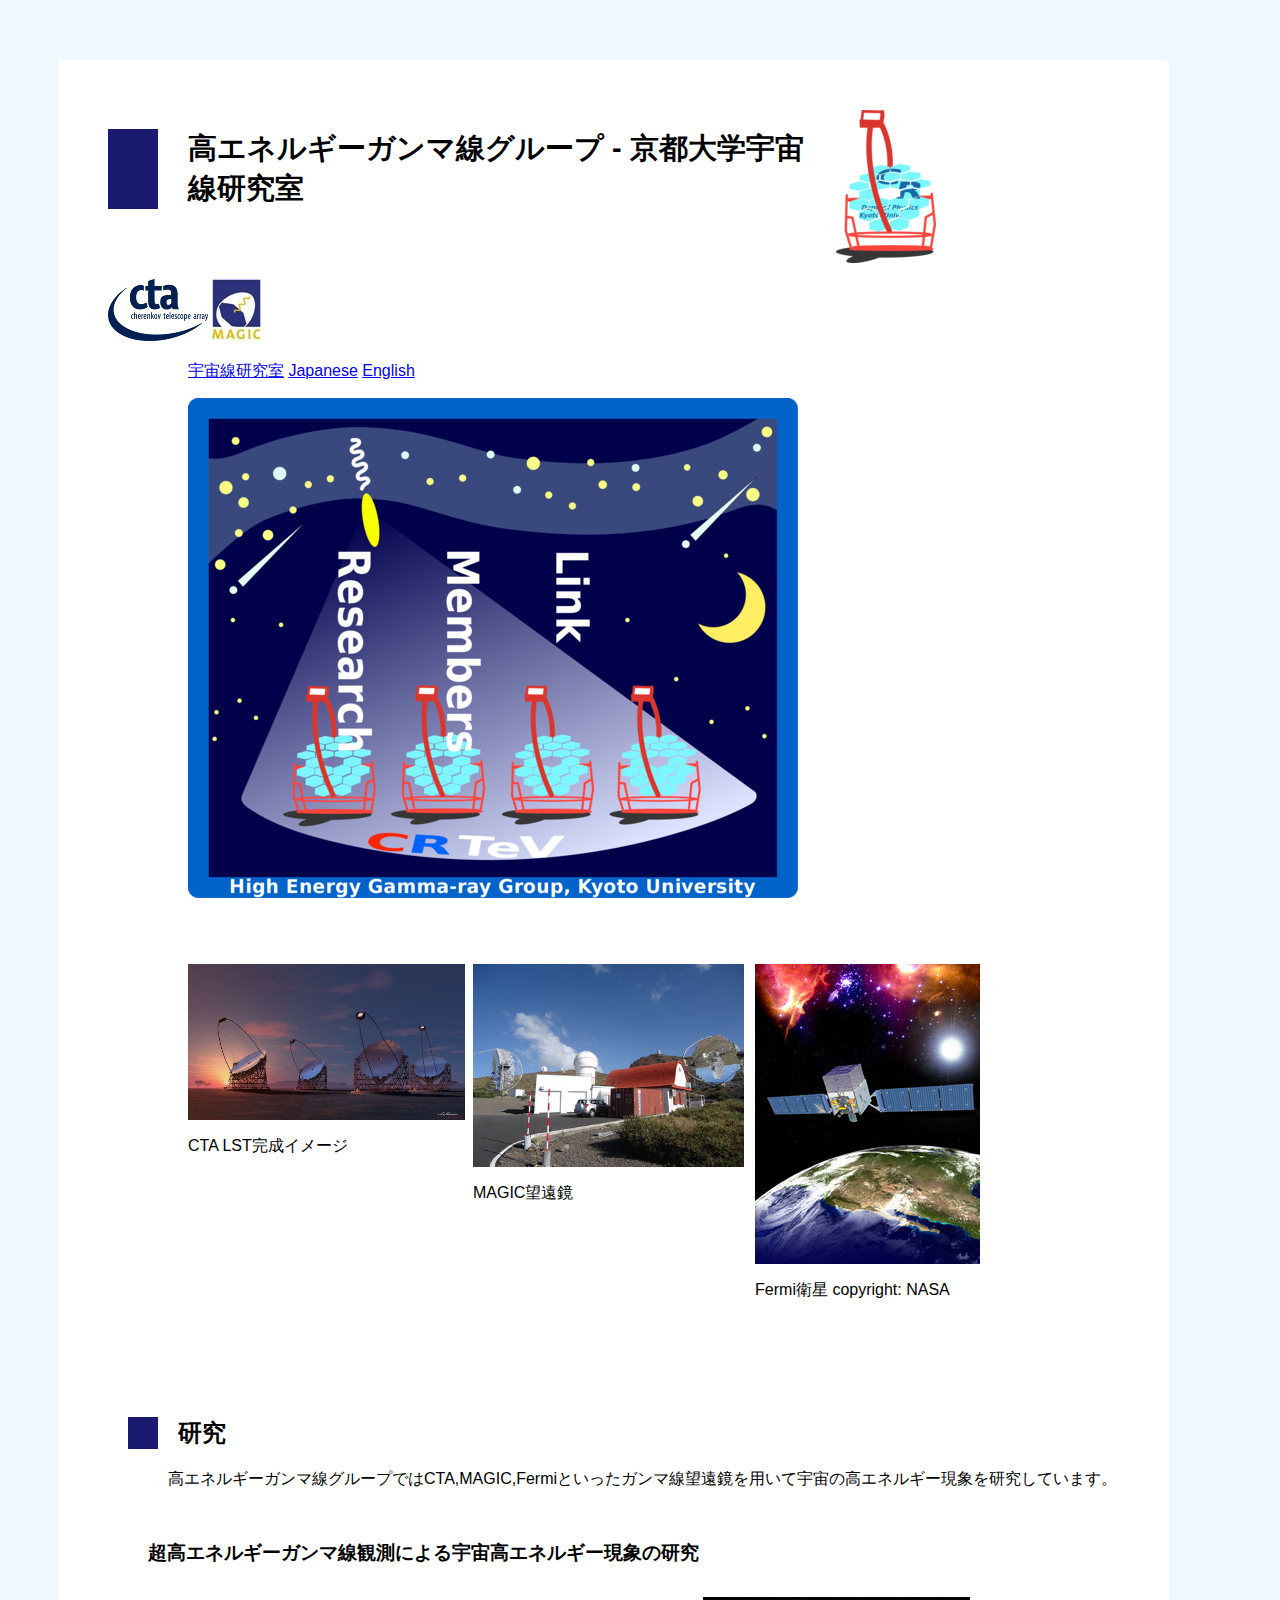
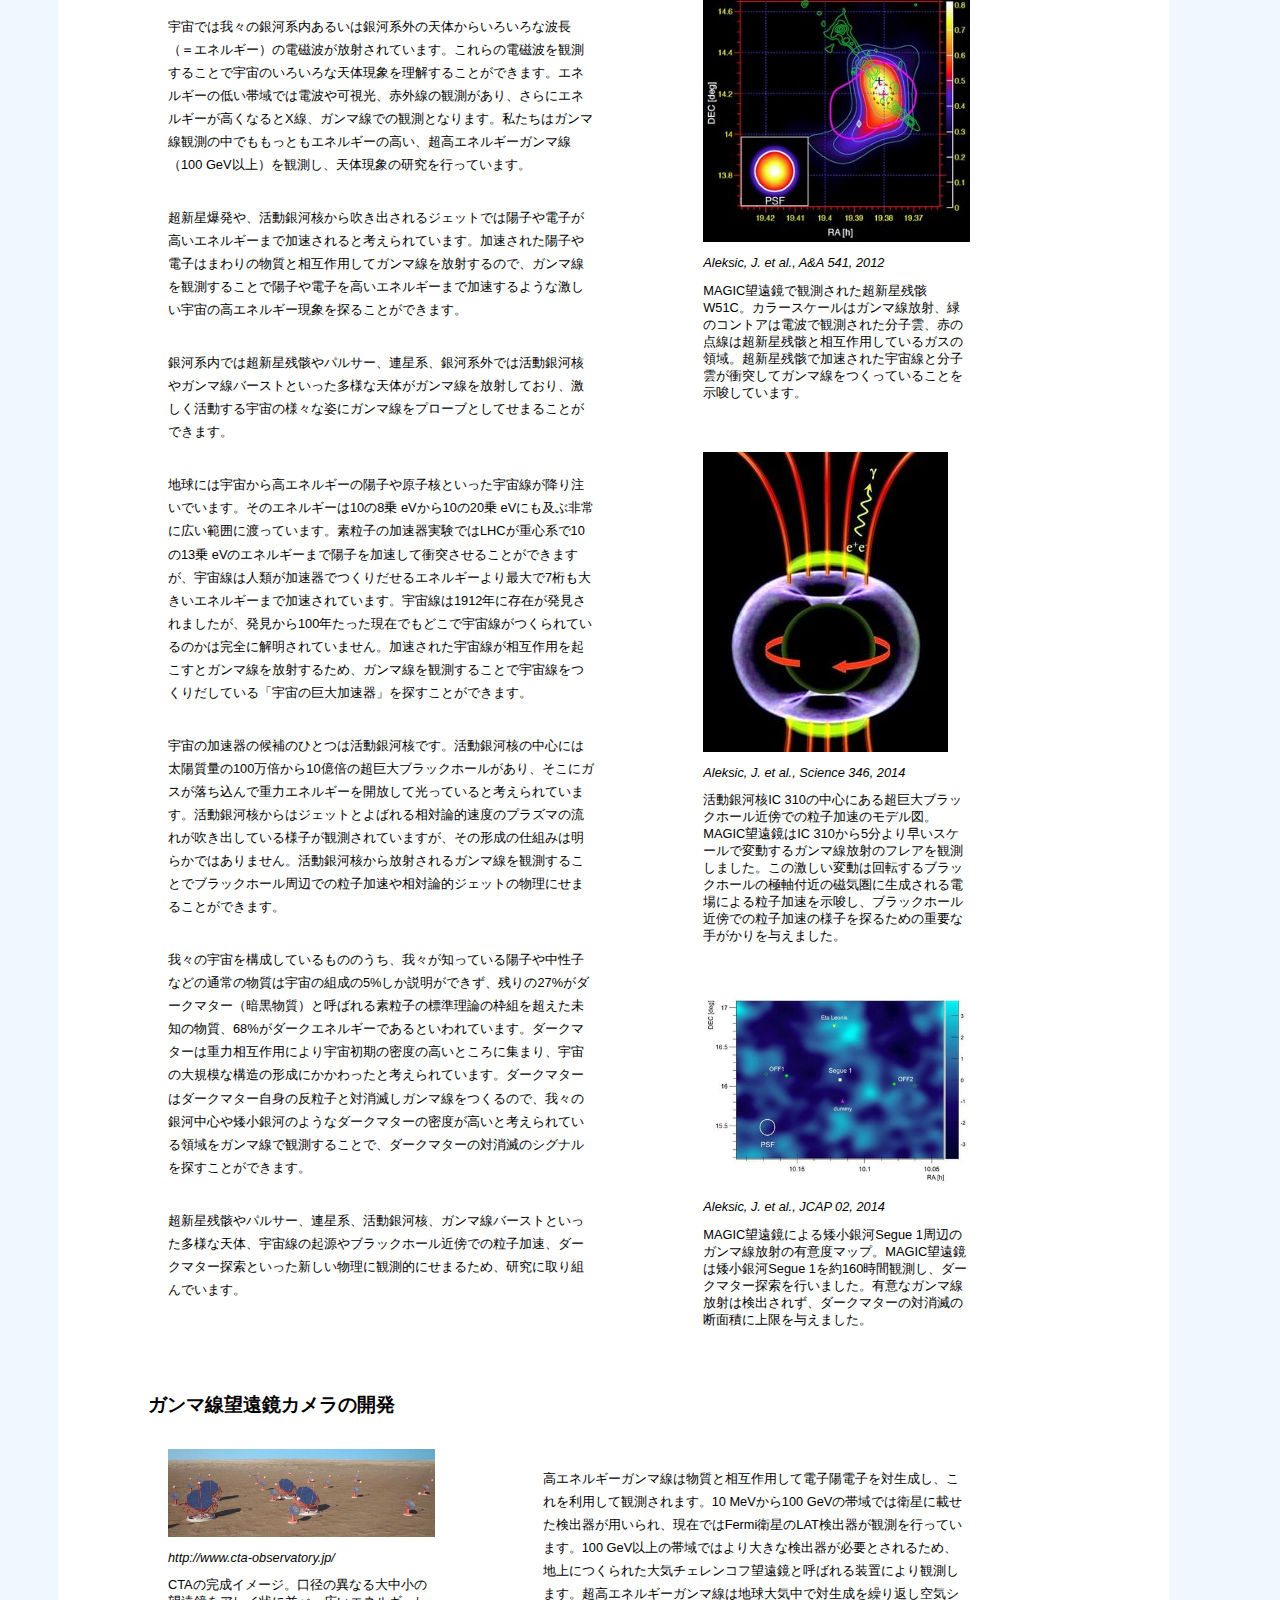
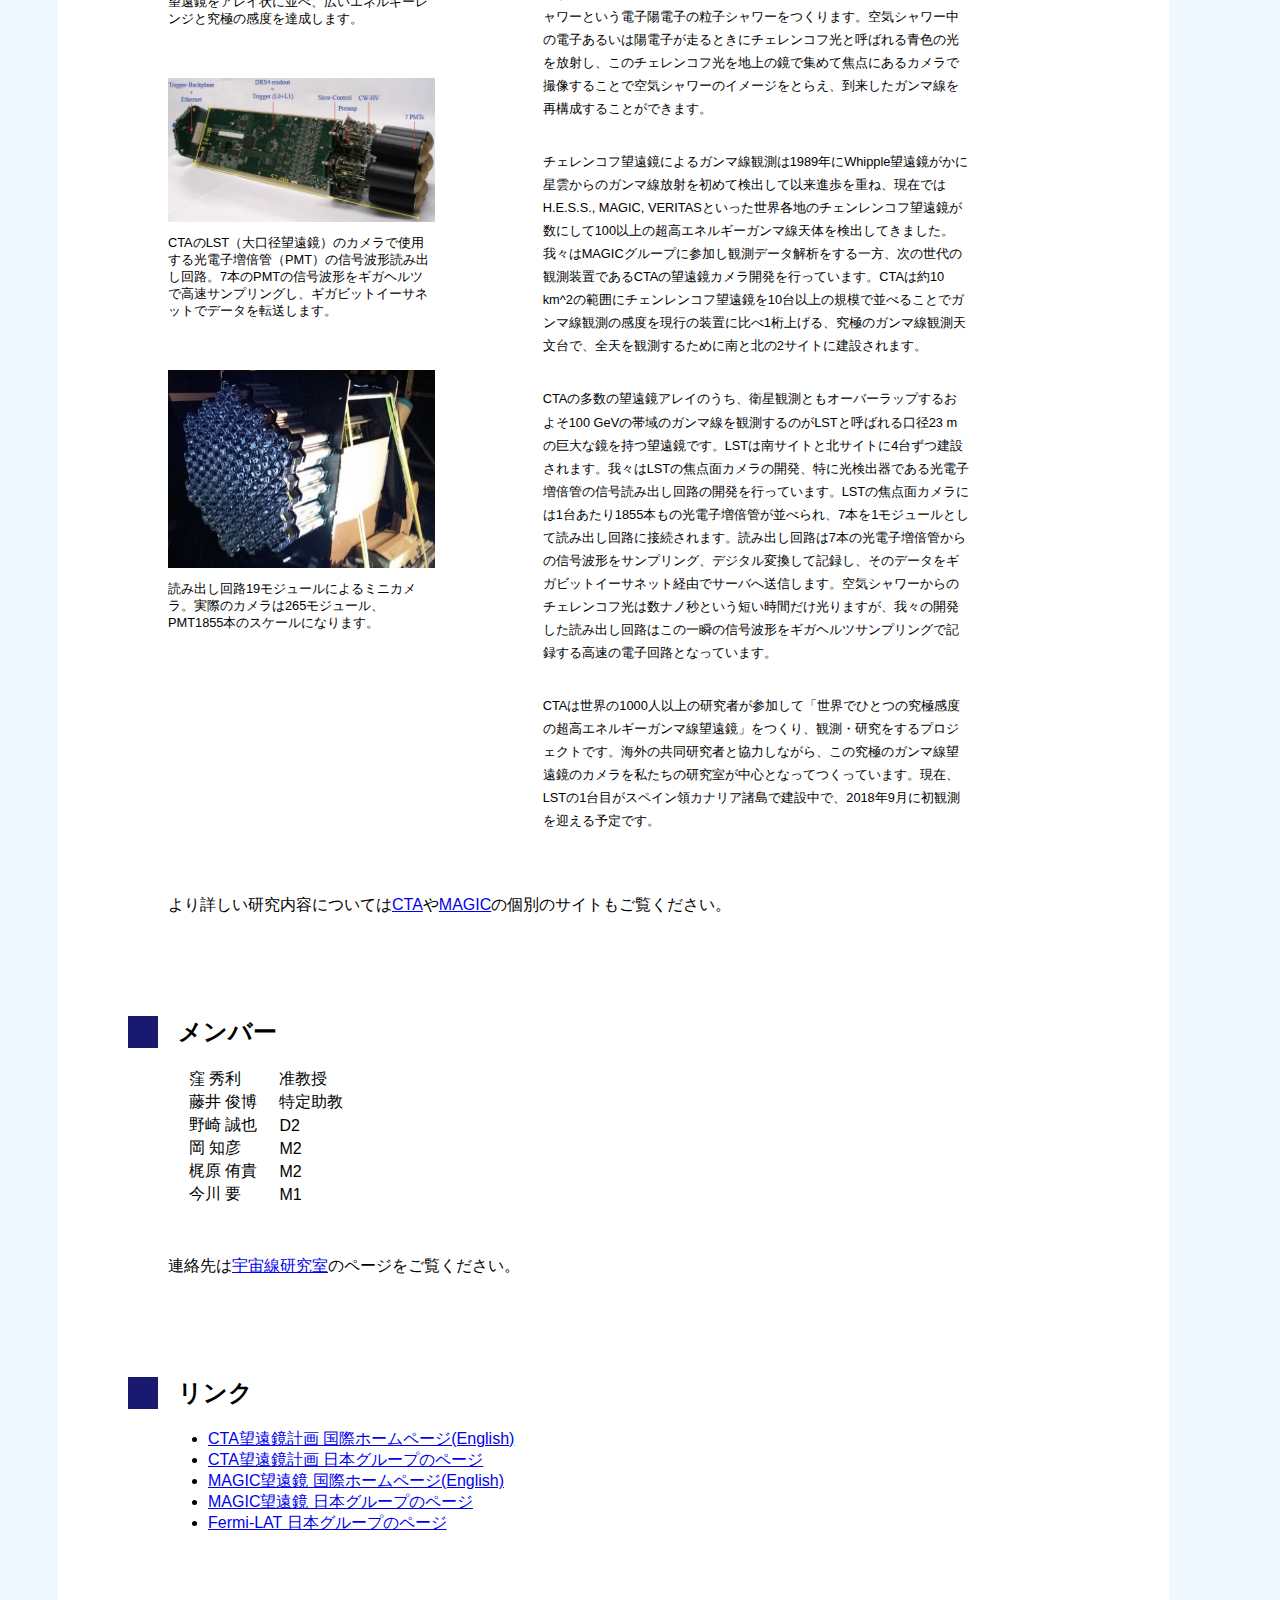
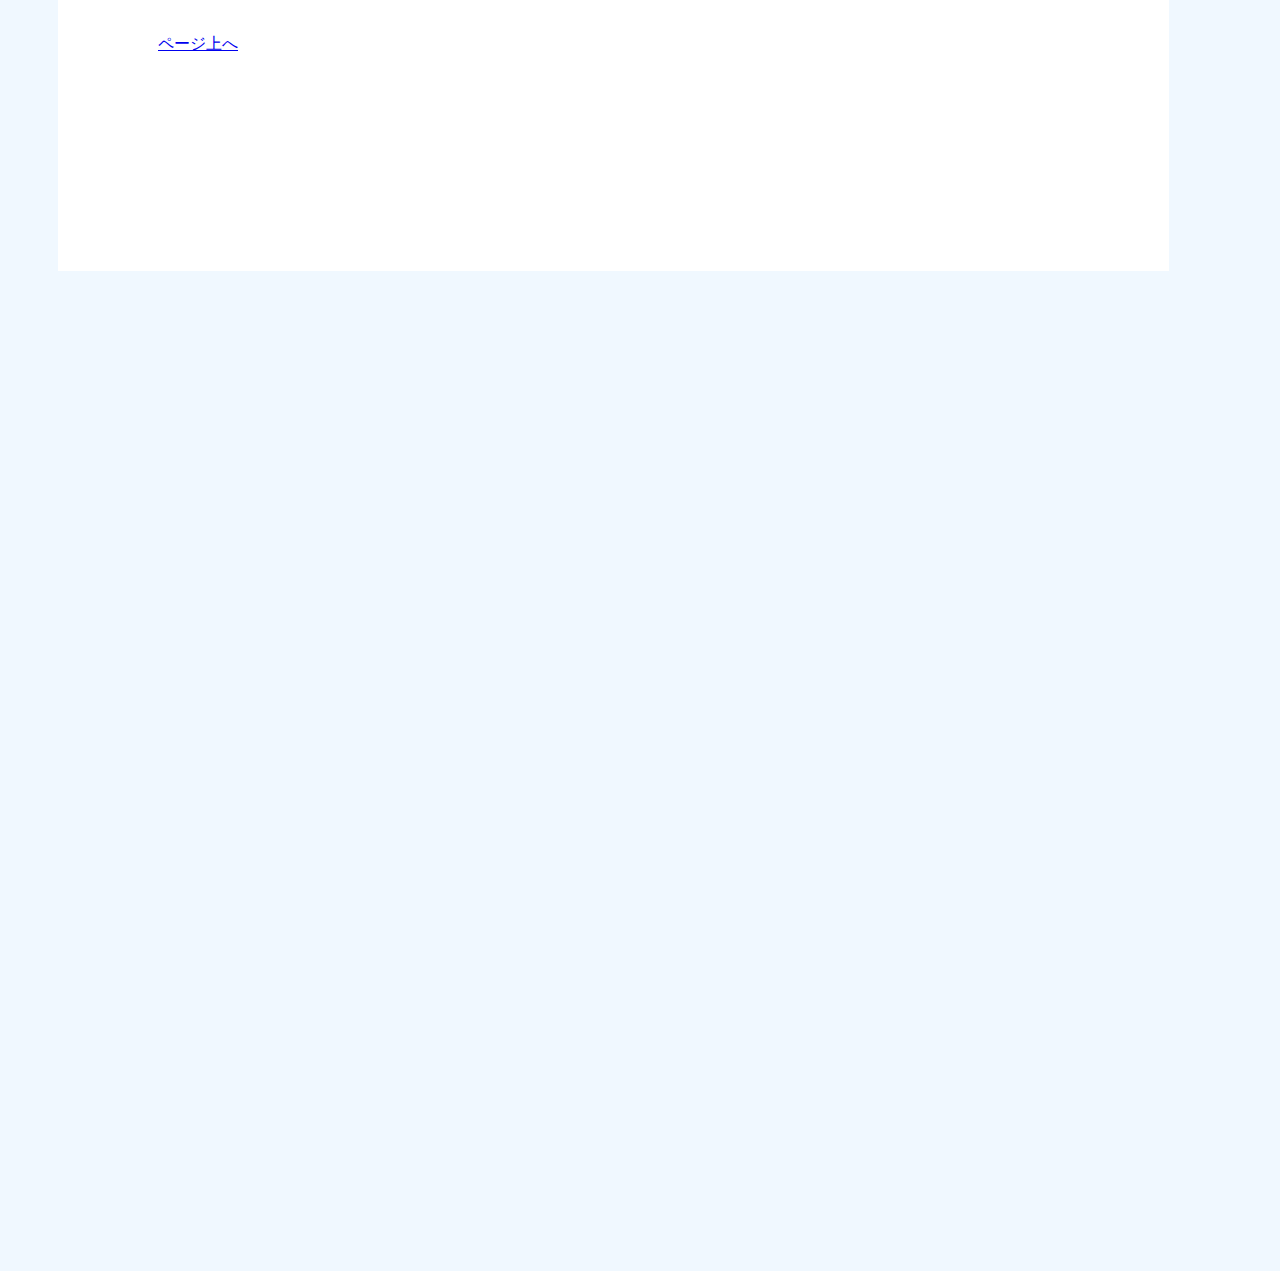
==== index.html @ 45a21454 "add Imagawa kun" ====
<?xml version="1.0" encoding="utf-8"?>
<!DOCTYPE html PUBLIC "-//W3C//DTD XHTML 1.0 Transitional//EN"
    "http://www.w3.org/TR/xhtml1/DTD/xhtml1-transitional.dtd">
<html xmlns="http://www.w3.org/1999/xhtml" xml:lang="ja" lang="ja">

<head>
    <meta http-equiv="Content-Type" content="text/html; charset=utf-8" />
    <meta http-equiv="Content-Script-Type" content="text/javascript" />
    <meta name="description" content="京都大学宇宙線研究室高エネルギーガンマ線グループのページです。" />
    <meta name="keywords" content="CTA,MAGIC,Fermi,TeVガンマ線,VHEガンマ線,高エネルギー宇宙物理" />
	<meta name="viewport" content="width=device-width, initial-scale=1.0" />
    
	<link rel="stylesheet" type="text/css" href="tevstyle.css" />
	<link rel="shortcut icon" href="oekaki/favicon.ico" />
    
    <title>高エネルギーガンマ線グループ - 京都大学宇宙線研究室</title>
</head>

<!-- \(._.\(._.\(._.\(._.\(._.\(.o. <(We are TeV Gamma-ray Group!) --> 

<body>
    <div id="mainbox">
		<div id="wholetitle">
		<div id="titlel">
		<h1 id="title">高エネルギーガンマ線グループ - 京都大学宇宙線研究室</h1>
		</div>
		<div id="titler">
		<img src="oekaki/tevicon_s.png" alt="tevicon"/>
		</div>
		</div>

		<div class="clear"></div>
    		
		<p>
			<img src="img/logocta.png" alt="logocta" />
			<img src="img/logomagic.jpg" alt="logomagic" />
		</p>

		<div id="topdispbox">
		<p>
			<a href="http://www-cr.scphys.kyoto-u.ac.jp/">宇宙線研究室</a>
			<a href="index.html">Japanese</a>
			<a href="englishIndex.html">English</a>
		</p>

		<p id="menu">
			<a href="#research"><img src="oekaki/Telweb1.png" alt="menuicon1" /></a><a href="#members"><img src="oekaki/Telweb2.png" alt="menuicon2" /></a><a href="#link"><img src="oekaki/Telweb3.png" alt="menuicon3" /></a><img src="oekaki/Telweb4.png" alt="menuicon4" />
		</p>

		<div id="topimg">
			<div id="topimgl">
			<p>
				<img src="img/topcta.jpg" alt="topcta" />
			</p>
			<p>CTA LST完成イメージ</p>
			</div>
			<div id="topimgr">
			<div id="topimgrl">
			<p>
				<img src="img/topmagic.jpg" alt="topmagic" />
			</p>
			<p>MAGIC望遠鏡</p>
			</div>
			<div id="topimgrr">
			<p>
				<img src="img/FermiFromNasa.jpg" alt="FermiFromNasa" />
			</p>
			<p>Fermi衛星  copyright: NASA</p>
			</div>
			</div>
		</div>
		
		<div class="clear"></div>
		
		</div>

		<div class="secbox">
		<h2 id="research" class="subtitle">研究</h2>
		<p>高エネルギーガンマ線グループではCTA,MAGIC,Fermiといったガンマ線望遠鏡を用いて宇宙の高エネルギー現象を研究しています。</p>

		<h3>超高エネルギーガンマ線観測による宇宙高エネルギー現象の研究</h3>
		<div id="physwhole">
		<div class="setsumei" id="phystxt">
		<p>宇宙では我々の銀河系内あるいは銀河系外の天体からいろいろな波長（＝エネルギー）の電磁波が放射されています。これらの電磁波を観測することで宇宙のいろいろな天体現象を理解することができます。エネルギーの低い帯域では電波や可視光、赤外線の観測があり、さらにエネルギーが高くなるとX線、ガンマ線での観測となります。私たちはガンマ線観測の中でももっともエネルギーの高い、超高エネルギーガンマ線（100 GeV以上）を観測し、天体現象の研究を行っています。</p>
		<p>超新星爆発や、活動銀河核から吹き出されるジェットでは陽子や電子が高いエネルギーまで加速されると考えられています。加速された陽子や電子はまわりの物質と相互作用してガンマ線を放射するので、ガンマ線を観測することで陽子や電子を高いエネルギーまで加速するような激しい宇宙の高エネルギー現象を探ることができます。</p>
		<p>銀河系内では超新星残骸やパルサー、連星系、銀河系外では活動銀河核やガンマ線バーストといった多様な天体がガンマ線を放射しており、激しく活動する宇宙の様々な姿にガンマ線をプローブとしてせまることができます。</p>
		<p>地球には宇宙から高エネルギーの陽子や原子核といった宇宙線が降り注いでいます。そのエネルギーは10の8乗 eVから10の20乗 eVにも及ぶ非常に広い範囲に渡っています。素粒子の加速器実験ではLHCが重心系で10の13乗 eVのエネルギーまで陽子を加速して衝突させることができますが、宇宙線は人類が加速器でつくりだせるエネルギーより最大で7桁も大きいエネルギーまで加速されています。宇宙線は1912年に存在が発見されましたが、発見から100年たった現在でもどこで宇宙線がつくられているのかは完全に解明されていません。加速された宇宙線が相互作用を起こすとガンマ線を放射するため、ガンマ線を観測することで宇宙線をつくりだしている「宇宙の巨大加速器」を探すことができます。</p>
		<p>宇宙の加速器の候補のひとつは活動銀河核です。活動銀河核の中心には太陽質量の100万倍から10億倍の超巨大ブラックホールがあり、そこにガスが落ち込んで重力エネルギーを開放して光っていると考えられています。活動銀河核からはジェットとよばれる相対論的速度のプラズマの流れが吹き出している様子が観測されていますが、その形成の仕組みは明らかではありません。活動銀河核から放射されるガンマ線を観測することでブラックホール周辺での粒子加速や相対論的ジェットの物理にせまることができます。</p>
		<p>我々の宇宙を構成しているもののうち、我々が知っている陽子や中性子などの通常の物質は宇宙の組成の5%しか説明ができず、残りの27%がダークマター（暗黒物質）と呼ばれる素粒子の標準理論の枠組を超えた未知の物質、68%がダークエネルギーであるといわれています。ダークマターは重力相互作用により宇宙初期の密度の高いところに集まり、宇宙の大規模な構造の形成にかかわったと考えられています。ダークマターはダークマター自身の反粒子と対消滅しガンマ線をつくるので、我々の銀河中心や矮小銀河のようなダークマターの密度が高いと考えられている領域をガンマ線で観測することで、ダークマターの対消滅のシグナルを探すことができます。</p>
		<p>超新星残骸やパルサー、連星系、活動銀河核、ガンマ線バーストといった多様な天体、宇宙線の起源やブラックホール近傍での粒子加速、ダークマター探索といった新しい物理に観測的にせまるため、研究に取り組んでいます。</p>
		</div>
		<div id="physimg">
			<p><img src="img/w51magic.jpg" alt="w51magic"/></p>
			<p><cite>Aleksic, J. et al., A&A 541, 2012</cite></p>
			<p>MAGIC望遠鏡で観測された超新星残骸W51C。カラースケールはガンマ線放射、緑のコントアは電波で観測された分子雲、赤の点線は超新星残骸と相互作用しているガスの領域。超新星残骸で加速された宇宙線と分子雲が衝突してガンマ線をつくっていることを示唆しています。</p>
			<p class="pad"><img src="img/ic310magic.jpg" alt="ic310magic"/></p>
			<p><cite>Aleksic, J. et al., Science 346, 2014</cite></p>
			<p>活動銀河核IC 310の中心にある超巨大ブラックホール近傍での粒子加速のモデル図。MAGIC望遠鏡はIC 310から5分より早いスケールで変動するガンマ線放射のフレアを観測しました。この激しい変動は回転するブラックホールの極軸付近の磁気圏に生成される電場による粒子加速を示唆し、ブラックホール近傍での粒子加速の様子を探るための重要な手がかりを与えました。</p>
			<p class="pad"><img src="img/DMmagic.jpg" alt="DMmagic"/></p>
			<p><cite>Aleksic, J. et al., JCAP 02, 2014</cite></p>
			<p>MAGIC望遠鏡による矮小銀河Segue 1周辺のガンマ線放射の有意度マップ。MAGIC望遠鏡は矮小銀河Segue 1を約160時間観測し、ダークマター探索を行いました。有意なガンマ線放射は検出されず、ダークマターの対消滅の断面積に上限を与えました。</p>
		</div>
		</div>

		<div class="clear"></div>

		<h3>ガンマ線望遠鏡カメラの開発</h3>
		<div id="camwhole">
		<div class="setsumei" id="camtxt">
		<p>高エネルギーガンマ線は物質と相互作用して電子陽電子を対生成し、これを利用して観測されます。10 MeVから100 GeVの帯域では衛星に載せた検出器が用いられ、現在ではFermi衛星のLAT検出器が観測を行っています。100 GeV以上の帯域ではより大きな検出器が必要とされるため、地上につくられた大気チェレンコフ望遠鏡と呼ばれる装置により観測します。超高エネルギーガンマ線は地球大気中で対生成を繰り返し空気シャワーという電子陽電子の粒子シャワーをつくります。空気シャワー中の電子あるいは陽電子が走るときにチェレンコフ光と呼ばれる青色の光を放射し、このチェレンコフ光を地上の鏡で集めて焦点にあるカメラで撮像することで空気シャワーのイメージをとらえ、到来したガンマ線を再構成することができます。</p>
		<p>チェレンコフ望遠鏡によるガンマ線観測は1989年にWhipple望遠鏡がかに星雲からのガンマ線放射を初めて検出して以来進歩を重ね、現在ではH.E.S.S., MAGIC, VERITASといった世界各地のチェンレンコフ望遠鏡が数にして100以上の超高エネルギーガンマ線天体を検出してきました。我々はMAGICグループに参加し観測データ解析をする一方、次の世代の観測装置であるCTAの望遠鏡カメラ開発を行っています。CTAは約10 km^2の範囲にチェンレンコフ望遠鏡を10台以上の規模で並べることでガンマ線観測の感度を現行の装置に比べ1桁上げる、究極のガンマ線観測天文台で、全天を観測するために南と北の2サイトに建設されます。</p>
		<p>CTAの多数の望遠鏡アレイのうち、衛星観測ともオーバーラップするおよそ100 GeVの帯域のガンマ線を観測するのがLSTと呼ばれる口径23 mの巨大な鏡を持つ望遠鏡です。LSTは南サイトと北サイトに4台ずつ建設されます。我々はLSTの焦点面カメラの開発、特に光検出器である光電子増倍管の信号読み出し回路の開発を行っています。LSTの焦点面カメラには1台あたり1855本もの光電子増倍管が並べられ、7本を1モジュールとして読み出し回路に接続されます。読み出し回路は7本の光電子増倍管からの信号波形をサンプリング、デジタル変換して記録し、そのデータをギガビットイーサネット経由でサーバへ送信します。空気シャワーからのチェレンコフ光は数ナノ秒という短い時間だけ光りますが、我々の開発した読み出し回路はこの一瞬の信号波形をギガヘルツサンプリングで記録する高速の電子回路となっています。</p>
		<p>CTAは世界の1000人以上の研究者が参加して「世界でひとつの究極感度の超高エネルギーガンマ線望遠鏡」をつくり、観測・研究をするプロジェクトです。海外の共同研究者と協力しながら、この究極のガンマ線望遠鏡のカメラを私たちの研究室が中心となってつくっています。現在、LSTの1台目がスペイン領カナリア諸島で建設中で、2018年9月に初観測を迎える予定です。</p>
		</div>

		<div id="camimg">
			<p><img src="img/ctaarray.jpg" alt="ctaarray"/></p>
			<p><cite>http://www.cta-observatory.jp/</cite></p>
			<p>CTAの完成イメージ。口径の異なる大中小の望遠鏡をアレイ状に並べ、広いエネルギーレンジと究極の感度を達成します。</p>
			<p class="pad"><img src="img/Dragonmodule.jpg" alt="Dragonmodule"/></p>
			<p>CTAのLST（大口径望遠鏡）のカメラで使用する光電子増倍管（PMT）の信号波形読み出し回路。7本のPMTの信号波形をギガヘルツで高速サンプリングし、ギガビットイーサネットでデータを転送します。</p>
			<p class="pad"><img src="img/minicamera.jpg" alt="minicamera"/></p>
			<p>読み出し回路19モジュールによるミニカメラ。実際のカメラは265モジュール、PMT1855本のスケールになります。</p>
		</div>
		</div>

		<div class="clear"></div>

		<div id="resfooter">
		<p>より詳しい研究内容については<a href="http://www.cta-observatory.jp/" target="_blank">CTA</a>や<a href="http://magic.scphys.kyoto-u.ac.jp/" target="_blank">MAGIC</a>の個別のサイトもご覧ください。</p>
		</div>
		</div>

		<div class="secbox">
		<h2 id="members" class="subtitle">メンバー</h2>
		<table id="membertable">
			<tr><td>窪 秀利</td><td>准教授</td></tr>
			<tr><td>藤井 俊博</td><td>特定助教</td></tr>
			<tr><td>野崎 誠也</td><td>D2</td></tr>
			<tr><td>岡 知彦</td><td>M2</td></tr>
			<tr><td>梶原 侑貴</td><td>M2</td></tr>
			<tr><td>今川 要</td><td>M1</td></tr>
		</table>
		<div id="memfooter">
			<p>連絡先は<a href="http://www-cr.scphys.kyoto-u.ac.jp/member/index.html" target="_blank">宇宙線研究室</a>のページをご覧ください。</p>
		</div>
		</div>

		<div class="secbox">
		<h2 id="link" class="subtitle">リンク</h2>
		<ul>
			<li><a href="http://www.cta-observatory.org/" target="_blank">CTA望遠鏡計画 国際ホームページ(English)</a></li>
			<li><a href="http://www.cta-observatory.jp/" target="_blank">CTA望遠鏡計画 日本グループのページ</a></li>
			<!-- <li><a href="http://www.cta-observatory.jp/Internal/index.html" target="_blank">CTA JP internal</a></li> -->
 			<li><a href="https://magic.mpp.mpg.de/" target="_blank">MAGIC望遠鏡 国際ホームページ(English)</a></li>
			<li><a href="http://magic.scphys.kyoto-u.ac.jp/" target="_blank">MAGIC望遠鏡 日本グループのページ</a></li>
			<!-- <li><a href="http://magic.scphys.kyoto-u.ac.jp/Internal/" target="_blank">MAGIC JP internal</a></li> -->
			<!-- <li><a href="http://www-heaf.hepl.hiroshima-u.ac.jp/glast/glast-j.html" target="_blank">Fermi</a></li>-->
			<li><a href="http://www-heaf.astro.hiroshima-u.ac.jp/glast/glast-j.html" target="_blank">Fermi-LAT 日本グループのページ</a></li>
		</ul>
	</div>

	<p id="footer"><a href="#title">ページ上へ</a></p>

    </div>
</body>

</html>
---- tevstyle.css ----
@charset "utf-8";

body {
	font-family: "メイリオ",sans-serif;
	/*
	font-family: "メイリオ",serif;
	*/
	background-color: aliceblue;
}

img {
	max-width: 100%;
}

/* for debug display */
/*
div, p{
	border: solid 1px black;
}
*/

#mainbox {
	margin-left: 50px;
	margin-bottom: 1000px;
	margin-top: 60px;
	width: 80%;
	padding: 50px 50px 200px 50px;
	/*
	background: white url("img/crtev.png") fixed no-repeat 90% top;
	*/
	background-color: white;
}

#topdispbox {
	margin-left: 80px;
}

#wholetitle{
	width: 90%;
}
#titlel{
	float: left;
	width: 78%;
}
#titler{
	float: right;
	width: 20%;
}

#title{
	/*
	border-bottom: solid 1px midnightblue;
	width: 80%;
	*/
	border-left: solid 50px midnightblue;
	padding-left: 30px;
	font-size: 180%;
}
.subtitle{
	/*
	border-bottom: solid 1px midnightblue;
	*/
	border-left: solid 30px midnightblue;
	padding-left: 20px;
	width: 40%;
}

#menu{
	width: 800px;
}

#topimg{
	margin-top: 50px;
	/*
	width: 800px;
	*/
	width: 90%;
}
#topimg img{
	/*
	height: 300px;
	*/
}
#topimgl{
	width: 33%;
	float: left;
}
#topimgr{
	width: 66%;
	float: right;
}
#topimgrl{
	width: 49%;
	float: left;
}
#topimgrr{
	width: 49%;
	float: right;
}

#physwhole{
	width: 90%;
}
#phystxt{
	float: left;
	width: 58%;
}
#physimg{
	font-size: 80%;
	width: 40%;
	float: right;
}
#phystxt p, #physimg p{
	margin-right: 50px;
}
#physimg .pad{
	margin-top: 50px;
}

#camwhole{
	width: 90%;
}
#camtxt{
	float: right;
	width: 58%;
}
#camimg{
	font-size: 80%;
	width: 40%;
	float: left;
}
#camtxt p, #camimg p{
	margin-right: 50px;
}
#camtxt p, #phystxt p{
	margin-top: 30px;
}
#camimg .pad{
	margin-top: 50px;
}

#resfooter{
	margin-top: 50px;
}
#memfooter{
	margin-top: 50px;
}
#membertable{
	border-spacing: 20px 0px;
}

#footer{
	margin-top: 100px;
	margin-left: 50px;
}

.clear {
	clear: both;
}

.secbox {
	margin-left: 20px;
	margin-top: 100px;
}
.secbox h3 {
	margin-left: 20px;
	margin-top: 50px;
}
.secbox p, .secbox table, .secbox ul {
	margin-left: 40px;
	/*
	margin-right: 200px;
	*/
}
.setsumei {
	font-size: 80%;
	line-height: 180%;
}
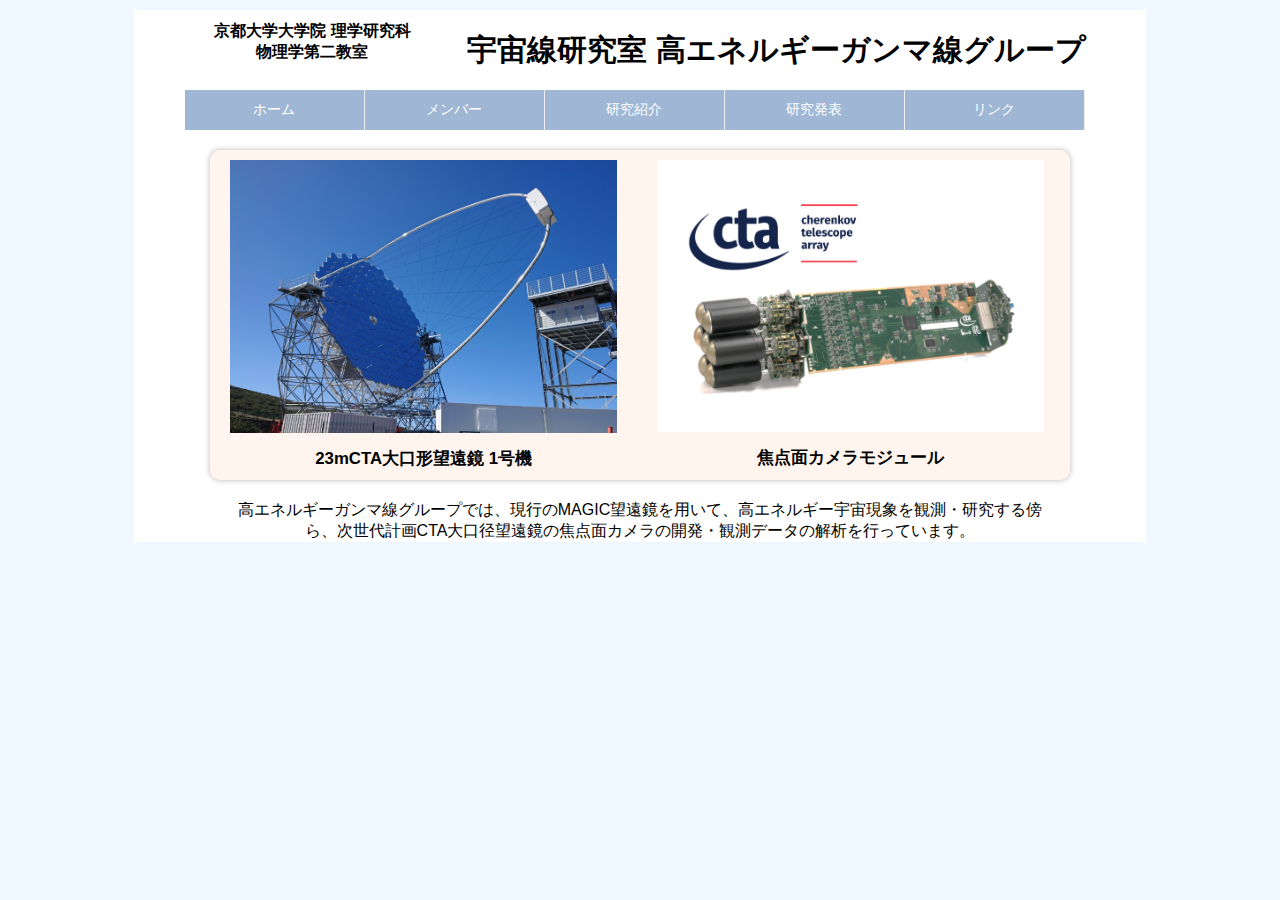
==== commit be649b7c: "add images" ====
--- a/index.html
+++ b/index.html
@@ -10,159 +10,65 @@
     <meta name="keywords" content="CTA,MAGIC,Fermi,TeVガンマ線,VHEガンマ線,高エネルギー宇宙物理" />
 	<meta name="viewport" content="width=device-width, initial-scale=1.0" />
     
-	<link rel="stylesheet" type="text/css" href="tevstyle.css" />
+	<link rel="stylesheet" type="text/css" href="tevstyle.css?20190518" />
 	<link rel="shortcut icon" href="oekaki/favicon.ico" />
     
-    <title>高エネルギーガンマ線グループ - 京都大学宇宙線研究室</title>
+    <title>京都大学大学院 理学研究科 物理学第二教室 宇宙線研究室</title>
 </head>
 
 <!-- \(._.\(._.\(._.\(._.\(._.\(.o. <(We are TeV Gamma-ray Group!) --> 
 
 <body>
-    <div id="mainbox">
-		<div id="wholetitle">
-		<div id="titlel">
-		<h1 id="title">高エネルギーガンマ線グループ - 京都大学宇宙線研究室</h1>
-		</div>
-		<div id="titler">
-		<img src="oekaki/tevicon_s.png" alt="tevicon"/>
-		</div>
-		</div>
+  <div id="mainbox">
+    <div id="wholetitle">
 
-		<div class="clear"></div>
-    		
-		<p>
-			<img src="img/logocta.png" alt="logocta" />
-			<img src="img/logomagic.jpg" alt="logomagic" />
-		</p>
+      <div id="titlel">
+	<h1>京都大学大学院 理学研究科</br>物理学第二教室</h1>
+      </div>
+      
+      <div id="titler">
+	<h1>宇宙線研究室  高エネルギーガンマ線グループ</h1>
+      </div>
+      
+    </div>
+    
+  
+  <ul class="nav">
+    <li><a href="index.html">ホーム</a></li>
+    <li><a href="member.html">メンバー</a></li>
+    <li><a href="research.html">研究紹介</a>
+      <ul>
+	<li><a href="research.html#physwhole">超高エネルギーγ線天文学</a></li>
+	<li><a href="research.html#camwhole">MAGIC望遠鏡</a></li>
+	<li><a href="research.html#camwhole">CTA計画</a></li>
+      </ul>
+    </li>
+    <li><a href="publication.html">研究発表</a>
+      <ul>
+	<li><a href="publication.html#presentation">学会発表</a></li>
+	<li><a href="publication.html#thesis">学位論文</a></li>
+      </ul>
+    </li>
+    <li><a href="link.html">リンク</a></li>
+    
+    <!--nav--></ul>
 
-		<div id="topdispbox">
-		<p>
-			<a href="http://www-cr.scphys.kyoto-u.ac.jp/">宇宙線研究室</a>
-			<a href="index.html">Japanese</a>
-			<a href="englishIndex.html">English</a>
-		</p>
+  <div id="wholetopimg">
+    <div id="topimg">
+      <img src="img/tevtop1.jpg"/>
+      <h2>23mCTA大口形望遠鏡 1号機</h2>
+    </div>
+    <div id="topimg">
+      <img src="img/tevtop2.jpg"/>
+      <h2>焦点面カメラモジュール</h2>
+    </div>
+  </div>
 
-		<p id="menu">
-			<a href="#research"><img src="oekaki/Telweb1.png" alt="menuicon1" /></a><a href="#members"><img src="oekaki/Telweb2.png" alt="menuicon2" /></a><a href="#link"><img src="oekaki/Telweb3.png" alt="menuicon3" /></a><img src="oekaki/Telweb4.png" alt="menuicon4" />
-		</p>
-
-		<div id="topimg">
-			<div id="topimgl">
-			<p>
-				<img src="img/topcta.jpg" alt="topcta" />
-			</p>
-			<p>CTA LST完成イメージ</p>
-			</div>
-			<div id="topimgr">
-			<div id="topimgrl">
-			<p>
-				<img src="img/topmagic.jpg" alt="topmagic" />
-			</p>
-			<p>MAGIC望遠鏡</p>
-			</div>
-			<div id="topimgrr">
-			<p>
-				<img src="img/FermiFromNasa.jpg" alt="FermiFromNasa" />
-			</p>
-			<p>Fermi衛星  copyright: NASA</p>
-			</div>
-			</div>
-		</div>
-		
-		<div class="clear"></div>
-		
-		</div>
-
-		<div class="secbox">
-		<h2 id="research" class="subtitle">研究</h2>
-		<p>高エネルギーガンマ線グループではCTA,MAGIC,Fermiといったガンマ線望遠鏡を用いて宇宙の高エネルギー現象を研究しています。</p>
-
-		<h3>超高エネルギーガンマ線観測による宇宙高エネルギー現象の研究</h3>
-		<div id="physwhole">
-		<div class="setsumei" id="phystxt">
-		<p>宇宙では我々の銀河系内あるいは銀河系外の天体からいろいろな波長（＝エネルギー）の電磁波が放射されています。これらの電磁波を観測することで宇宙のいろいろな天体現象を理解することができます。エネルギーの低い帯域では電波や可視光、赤外線の観測があり、さらにエネルギーが高くなるとX線、ガンマ線での観測となります。私たちはガンマ線観測の中でももっともエネルギーの高い、超高エネルギーガンマ線（100 GeV以上）を観測し、天体現象の研究を行っています。</p>
-		<p>超新星爆発や、活動銀河核から吹き出されるジェットでは陽子や電子が高いエネルギーまで加速されると考えられています。加速された陽子や電子はまわりの物質と相互作用してガンマ線を放射するので、ガンマ線を観測することで陽子や電子を高いエネルギーまで加速するような激しい宇宙の高エネルギー現象を探ることができます。</p>
-		<p>銀河系内では超新星残骸やパルサー、連星系、銀河系外では活動銀河核やガンマ線バーストといった多様な天体がガンマ線を放射しており、激しく活動する宇宙の様々な姿にガンマ線をプローブとしてせまることができます。</p>
-		<p>地球には宇宙から高エネルギーの陽子や原子核といった宇宙線が降り注いでいます。そのエネルギーは10の8乗 eVから10の20乗 eVにも及ぶ非常に広い範囲に渡っています。素粒子の加速器実験ではLHCが重心系で10の13乗 eVのエネルギーまで陽子を加速して衝突させることができますが、宇宙線は人類が加速器でつくりだせるエネルギーより最大で7桁も大きいエネルギーまで加速されています。宇宙線は1912年に存在が発見されましたが、発見から100年たった現在でもどこで宇宙線がつくられているのかは完全に解明されていません。加速された宇宙線が相互作用を起こすとガンマ線を放射するため、ガンマ線を観測することで宇宙線をつくりだしている「宇宙の巨大加速器」を探すことができます。</p>
-		<p>宇宙の加速器の候補のひとつは活動銀河核です。活動銀河核の中心には太陽質量の100万倍から10億倍の超巨大ブラックホールがあり、そこにガスが落ち込んで重力エネルギーを開放して光っていると考えられています。活動銀河核からはジェットとよばれる相対論的速度のプラズマの流れが吹き出している様子が観測されていますが、その形成の仕組みは明らかではありません。活動銀河核から放射されるガンマ線を観測することでブラックホール周辺での粒子加速や相対論的ジェットの物理にせまることができます。</p>
-		<p>我々の宇宙を構成しているもののうち、我々が知っている陽子や中性子などの通常の物質は宇宙の組成の5%しか説明ができず、残りの27%がダークマター（暗黒物質）と呼ばれる素粒子の標準理論の枠組を超えた未知の物質、68%がダークエネルギーであるといわれています。ダークマターは重力相互作用により宇宙初期の密度の高いところに集まり、宇宙の大規模な構造の形成にかかわったと考えられています。ダークマターはダークマター自身の反粒子と対消滅しガンマ線をつくるので、我々の銀河中心や矮小銀河のようなダークマターの密度が高いと考えられている領域をガンマ線で観測することで、ダークマターの対消滅のシグナルを探すことができます。</p>
-		<p>超新星残骸やパルサー、連星系、活動銀河核、ガンマ線バーストといった多様な天体、宇宙線の起源やブラックホール近傍での粒子加速、ダークマター探索といった新しい物理に観測的にせまるため、研究に取り組んでいます。</p>
-		</div>
-		<div id="physimg">
-			<p><img src="img/w51magic.jpg" alt="w51magic"/></p>
-			<p><cite>Aleksic, J. et al., A&A 541, 2012</cite></p>
-			<p>MAGIC望遠鏡で観測された超新星残骸W51C。カラースケールはガンマ線放射、緑のコントアは電波で観測された分子雲、赤の点線は超新星残骸と相互作用しているガスの領域。超新星残骸で加速された宇宙線と分子雲が衝突してガンマ線をつくっていることを示唆しています。</p>
-			<p class="pad"><img src="img/ic310magic.jpg" alt="ic310magic"/></p>
-			<p><cite>Aleksic, J. et al., Science 346, 2014</cite></p>
-			<p>活動銀河核IC 310の中心にある超巨大ブラックホール近傍での粒子加速のモデル図。MAGIC望遠鏡はIC 310から5分より早いスケールで変動するガンマ線放射のフレアを観測しました。この激しい変動は回転するブラックホールの極軸付近の磁気圏に生成される電場による粒子加速を示唆し、ブラックホール近傍での粒子加速の様子を探るための重要な手がかりを与えました。</p>
-			<p class="pad"><img src="img/DMmagic.jpg" alt="DMmagic"/></p>
-			<p><cite>Aleksic, J. et al., JCAP 02, 2014</cite></p>
-			<p>MAGIC望遠鏡による矮小銀河Segue 1周辺のガンマ線放射の有意度マップ。MAGIC望遠鏡は矮小銀河Segue 1を約160時間観測し、ダークマター探索を行いました。有意なガンマ線放射は検出されず、ダークマターの対消滅の断面積に上限を与えました。</p>
-		</div>
-		</div>
-
-		<div class="clear"></div>
-
-		<h3>ガンマ線望遠鏡カメラの開発</h3>
-		<div id="camwhole">
-		<div class="setsumei" id="camtxt">
-		<p>高エネルギーガンマ線は物質と相互作用して電子陽電子を対生成し、これを利用して観測されます。10 MeVから100 GeVの帯域では衛星に載せた検出器が用いられ、現在ではFermi衛星のLAT検出器が観測を行っています。100 GeV以上の帯域ではより大きな検出器が必要とされるため、地上につくられた大気チェレンコフ望遠鏡と呼ばれる装置により観測します。超高エネルギーガンマ線は地球大気中で対生成を繰り返し空気シャワーという電子陽電子の粒子シャワーをつくります。空気シャワー中の電子あるいは陽電子が走るときにチェレンコフ光と呼ばれる青色の光を放射し、このチェレンコフ光を地上の鏡で集めて焦点にあるカメラで撮像することで空気シャワーのイメージをとらえ、到来したガンマ線を再構成することができます。</p>
-		<p>チェレンコフ望遠鏡によるガンマ線観測は1989年にWhipple望遠鏡がかに星雲からのガンマ線放射を初めて検出して以来進歩を重ね、現在ではH.E.S.S., MAGIC, VERITASといった世界各地のチェンレンコフ望遠鏡が数にして100以上の超高エネルギーガンマ線天体を検出してきました。我々はMAGICグループに参加し観測データ解析をする一方、次の世代の観測装置であるCTAの望遠鏡カメラ開発を行っています。CTAは約10 km^2の範囲にチェンレンコフ望遠鏡を10台以上の規模で並べることでガンマ線観測の感度を現行の装置に比べ1桁上げる、究極のガンマ線観測天文台で、全天を観測するために南と北の2サイトに建設されます。</p>
-		<p>CTAの多数の望遠鏡アレイのうち、衛星観測ともオーバーラップするおよそ100 GeVの帯域のガンマ線を観測するのがLSTと呼ばれる口径23 mの巨大な鏡を持つ望遠鏡です。LSTは南サイトと北サイトに4台ずつ建設されます。我々はLSTの焦点面カメラの開発、特に光検出器である光電子増倍管の信号読み出し回路の開発を行っています。LSTの焦点面カメラには1台あたり1855本もの光電子増倍管が並べられ、7本を1モジュールとして読み出し回路に接続されます。読み出し回路は7本の光電子増倍管からの信号波形をサンプリング、デジタル変換して記録し、そのデータをギガビットイーサネット経由でサーバへ送信します。空気シャワーからのチェレンコフ光は数ナノ秒という短い時間だけ光りますが、我々の開発した読み出し回路はこの一瞬の信号波形をギガヘルツサンプリングで記録する高速の電子回路となっています。</p>
-		<p>CTAは世界の1000人以上の研究者が参加して「世界でひとつの究極感度の超高エネルギーガンマ線望遠鏡」をつくり、観測・研究をするプロジェクトです。海外の共同研究者と協力しながら、この究極のガンマ線望遠鏡のカメラを私たちの研究室が中心となってつくっています。現在、LSTの1台目がスペイン領カナリア諸島で建設中で、2018年9月に初観測を迎える予定です。</p>
-		</div>
-
-		<div id="camimg">
-			<p><img src="img/ctaarray.jpg" alt="ctaarray"/></p>
-			<p><cite>http://www.cta-observatory.jp/</cite></p>
-			<p>CTAの完成イメージ。口径の異なる大中小の望遠鏡をアレイ状に並べ、広いエネルギーレンジと究極の感度を達成します。</p>
-			<p class="pad"><img src="img/Dragonmodule.jpg" alt="Dragonmodule"/></p>
-			<p>CTAのLST（大口径望遠鏡）のカメラで使用する光電子増倍管（PMT）の信号波形読み出し回路。7本のPMTの信号波形をギガヘルツで高速サンプリングし、ギガビットイーサネットでデータを転送します。</p>
-			<p class="pad"><img src="img/minicamera.jpg" alt="minicamera"/></p>
-			<p>読み出し回路19モジュールによるミニカメラ。実際のカメラは265モジュール、PMT1855本のスケールになります。</p>
-		</div>
-		</div>
-
-		<div class="clear"></div>
-
-		<div id="resfooter">
-		<p>より詳しい研究内容については<a href="http://www.cta-observatory.jp/" target="_blank">CTA</a>や<a href="http://magic.scphys.kyoto-u.ac.jp/" target="_blank">MAGIC</a>の個別のサイトもご覧ください。</p>
-		</div>
-		</div>
-
-		<div class="secbox">
-		<h2 id="members" class="subtitle">メンバー</h2>
-		<table id="membertable">
-			<tr><td>窪 秀利</td><td>准教授</td></tr>
-			<tr><td>藤井 俊博</td><td>特定助教</td></tr>
-			<tr><td>野崎 誠也</td><td>D2</td></tr>
-			<tr><td>岡 知彦</td><td>M2</td></tr>
-			<tr><td>梶原 侑貴</td><td>M2</td></tr>
-			<tr><td>今川 要</td><td>M1</td></tr>
-		</table>
-		<div id="memfooter">
-			<p>連絡先は<a href="http://www-cr.scphys.kyoto-u.ac.jp/member/index.html" target="_blank">宇宙線研究室</a>のページをご覧ください。</p>
-		</div>
-		</div>
-
-		<div class="secbox">
-		<h2 id="link" class="subtitle">リンク</h2>
-		<ul>
-			<li><a href="http://www.cta-observatory.org/" target="_blank">CTA望遠鏡計画 国際ホームページ(English)</a></li>
-			<li><a href="http://www.cta-observatory.jp/" target="_blank">CTA望遠鏡計画 日本グループのページ</a></li>
-			<!-- <li><a href="http://www.cta-observatory.jp/Internal/index.html" target="_blank">CTA JP internal</a></li> -->
- 			<li><a href="https://magic.mpp.mpg.de/" target="_blank">MAGIC望遠鏡 国際ホームページ(English)</a></li>
-			<li><a href="http://magic.scphys.kyoto-u.ac.jp/" target="_blank">MAGIC望遠鏡 日本グループのページ</a></li>
-			<!-- <li><a href="http://magic.scphys.kyoto-u.ac.jp/Internal/" target="_blank">MAGIC JP internal</a></li> -->
-			<!-- <li><a href="http://www-heaf.hepl.hiroshima-u.ac.jp/glast/glast-j.html" target="_blank">Fermi</a></li>-->
-			<li><a href="http://www-heaf.astro.hiroshima-u.ac.jp/glast/glast-j.html" target="_blank">Fermi-LAT 日本グループのページ</a></li>
-		</ul>
-	</div>
-
-	<p id="footer"><a href="#title">ページ上へ</a></p>
-
-    </div>
+  <div id="group_topic">
+    <p>高エネルギーガンマ線グループでは、現行のMAGIC望遠鏡を用いて、高エネルギー宇宙現象を観測・研究する傍ら、次世代計画CTA大口径望遠鏡の焦点面カメラの開発・観測データの解析を行っています。</p>
+  </div>
+  
+</div>
 </body>
 
 </html>
--- a/tevstyle.css
+++ b/tevstyle.css
@@ -8,136 +8,222 @@
 	background-color: aliceblue;
 }
 
-img {
-	max-width: 100%;
-}
-
-/* for debug display */
-/*
-div, p{
-	border: solid 1px black;
-}
-*/
+img{
+    width:100%;
+}
 
 #mainbox {
-	margin-left: 50px;
-	margin-bottom: 1000px;
-	margin-top: 60px;
-	width: 80%;
-	padding: 50px 50px 200px 50px;
-	/*
-	background: white url("img/crtev.png") fixed no-repeat 90% top;
-	*/
-	background-color: white;
-}
-
-#topdispbox {
-	margin-left: 80px;
+    margin: 10px auto;
+    width: 80%;
+    background-color: white;
 }
 
 #wholetitle{
-	width: 90%;
-}
+    width: 90%;
+    height: 70px;
+    margin: 10px auto;
+}
+
 #titlel{
 	float: left;
-	width: 78%;
-}
+	width: 28%;
+	height: 80px;
+	font-size: 50%;
+	text-align: center;
+}
+
 #titler{
 	float: right;
-	width: 20%;
-}
-
-#title{
-	/*
-	border-bottom: solid 1px midnightblue;
-	width: 80%;
-	*/
-	border-left: solid 50px midnightblue;
-	padding-left: 30px;
-	font-size: 180%;
-}
-.subtitle{
-	/*
-	border-bottom: solid 1px midnightblue;
-	*/
-	border-left: solid 30px midnightblue;
-	padding-left: 20px;
-	width: 40%;
-}
-
-#menu{
-	width: 800px;
-}
-
-#topimg{
+	width: 70%;
+	height: 80px;
+	font-size: 95%;
+	text-align: center;
+}
+
+
+.nav {
+    /* width: 750px; */
+    width: 90%;
+    height: 40px;
+    margin: 0 auto;
+    padding: 0; 
+    display: flex;
+}
+.nav li {
+    position: relative;
+    list-style: none;
+}
+.nav li a {
+    display: block;
+    width: 180px;
+    /*width: 90%*/
+    height: 40px;
+    text-align: center;
+    color: #fff;
+    font-size: 14px;
+    line-height: 2.8;
+    background: #9fb7d4;
+    transition: 0.5s;
+    text-decoration: none;
+    border-right: 1px solid #eee;
+    box-sizing: border-box;
+}
+.nav > li:hover > a {/*layer-1*/
+    color: orange;
+    background: #afc6e2;
+}
+.nav > li li:hover > a {/*layer-2*/
+    color: olive;
+    background: #afc6e2;
+}
+.nav li ul {
+    top: 40px;
+    left: -40px;
+    position: absolute;
+}
+.nav li ul li {
+    overflow: hidden;
+    height: 0;
+    transition: 0.2s;
+}
+.nav li ul li a {
+    border-top: 1px solid #eee;
+}
+.nav li:hover > ul > li {
+    overflow: visible;
+    height: 40px;
+}
+.nav li ul li ul {
+    top: 0;
+    left: 110px;
+}
+.nav li ul li ul:before {/*layer-2▷*/
+    position: absolute;
+    content: "";
+    top: 15px;
+    left: 30px;
+    border: 5px solid transparent;
+    border-left: 5px solid #fff;
+}
+
+/*-- TOP IMAGE --*/
+#wholetopimg{
+    margin:20px auto; 
+    width: 85%;
+    height: 330px;
+
+    background-color: #FFF5EE;
+    box-shadow: 0 0 5px 1px #ccc;
+    border-radius: 10px;
+/*
+    background: #FFF;
+    border: dashed 3px #6091d3;
+
+   */
+}
+
+#topimg {
+    margin: 10px 20px;
+    width: 45%;
+    float:left;
+    text-align: center;
+    font-size: 70%;
+}
+
+
+
+#group_topic{
+    width: 80%;
+    margin: 5px auto;
+    text-align: center;	
+}
+
+
+/*-- ALL --*/
+.secbox {
+    margin-top: 10px auto;
+}
+/*
+.secbox h3 {
+	margin-left: 20px;
 	margin-top: 50px;
-	/*
-	width: 800px;
-	*/
-	width: 90%;
-}
-#topimg img{
-	/*
-	height: 300px;
-	*/
-}
-#topimgl{
-	width: 33%;
-	float: left;
-}
-#topimgr{
-	width: 66%;
-	float: right;
-}
-#topimgrl{
-	width: 49%;
-	float: left;
-}
-#topimgrr{
-	width: 49%;
-	float: right;
-}
-
-#physwhole{
-	width: 90%;
-}
-#phystxt{
-	float: left;
-	width: 58%;
-}
-#physimg{
-	font-size: 80%;
-	width: 40%;
-	float: right;
-}
-#phystxt p, #physimg p{
-	margin-right: 50px;
-}
-#physimg .pad{
-	margin-top: 50px;
-}
-
-#camwhole{
-	width: 90%;
-}
-#camtxt{
-	float: right;
-	width: 58%;
-}
-#camimg{
-	font-size: 80%;
-	width: 40%;
-	float: left;
-}
-#camtxt p, #camimg p{
-	margin-right: 50px;
-}
-#camtxt p, #phystxt p{
-	margin-top: 30px;
-}
-#camimg .pad{
-	margin-top: 50px;
-}
+}
+.secbox p, .secbox table, .secbox ul {
+	margin-left: 40px;
+}
+*/
+
+/*-- RESEARCH --*/
+
+.research_intro{
+    width: 90%;
+    height: 1200px;;
+    margin: 10px auto;
+}
+.research_intro_txt{
+    float: left;
+    width: 58%;
+}
+.research_intro_img{
+    font-size: 80%;
+    width: 40%;
+    float: right;
+}
+
+/*-- MEMBER --*/
+#membertable{
+    width: 90%;
+    margin: 10px auto;
+}
+
+#membertable table{
+    margin: 10px auto;
+    border-spacing: 20px 0px;
+    text-align: center;
+}
+
+#memberimg{
+    width: 60%;
+     margin: 10px auto;
+    text-align: center;
+}
+
+/*-- PUBLICATION --*/
+#presentation{
+    width: 90%;
+    margin: 10px auto;
+}
+#presentation table{
+    margin: 10px auto;
+    border-spacing: 0px 0px;
+    font-size: 70%;
+    text-align: center;	
+}
+#presentation table tr:nth-child(odd){
+  background-color: #eee
+}
+
+
+#thesis{
+    width: 90%;
+    margin: 10px auto;
+}
+#thesis table{
+    margin: 10px auto;
+    border-spacing: 0px 0px;
+    font-size: 80%;
+    text-align: center;	
+}
+#thesis table tr:nth-child(odd){
+  background-color: #eee
+}
+
+
+
+
+
+
+
 
 #resfooter{
 	margin-top: 50px;
@@ -145,9 +231,7 @@
 #memfooter{
 	margin-top: 50px;
 }
-#membertable{
-	border-spacing: 20px 0px;
-}
+
 
 #footer{
 	margin-top: 100px;
@@ -158,20 +242,7 @@
 	clear: both;
 }
 
-.secbox {
-	margin-left: 20px;
-	margin-top: 100px;
-}
-.secbox h3 {
-	margin-left: 20px;
-	margin-top: 50px;
-}
-.secbox p, .secbox table, .secbox ul {
-	margin-left: 40px;
-	/*
-	margin-right: 200px;
-	*/
-}
+
 .setsumei {
 	font-size: 80%;
 	line-height: 180%;
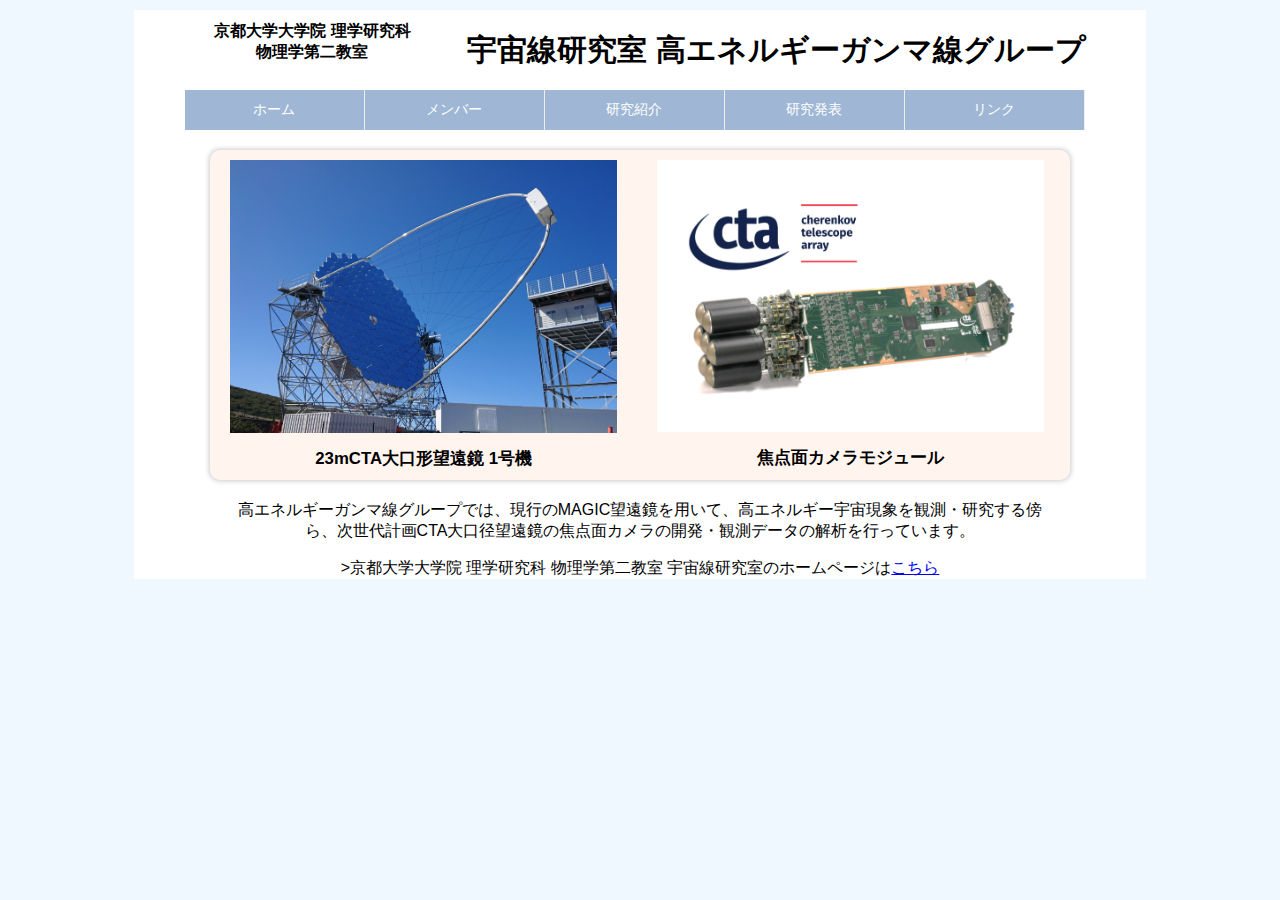
==== commit 2975ae21: "modify(main, link)" ====
--- a/index.html
+++ b/index.html
@@ -66,6 +66,7 @@
 
   <div id="group_topic">
     <p>高エネルギーガンマ線グループでは、現行のMAGIC望遠鏡を用いて、高エネルギー宇宙現象を観測・研究する傍ら、次世代計画CTA大口径望遠鏡の焦点面カメラの開発・観測データの解析を行っています。</p>
+    <p>>京都大学大学院 理学研究科 物理学第二教室 宇宙線研究室のホームページは<a href="http://www-cr.scphys.kyoto-u.ac.jp">こちら</a></p>
   </div>
   
 </div>
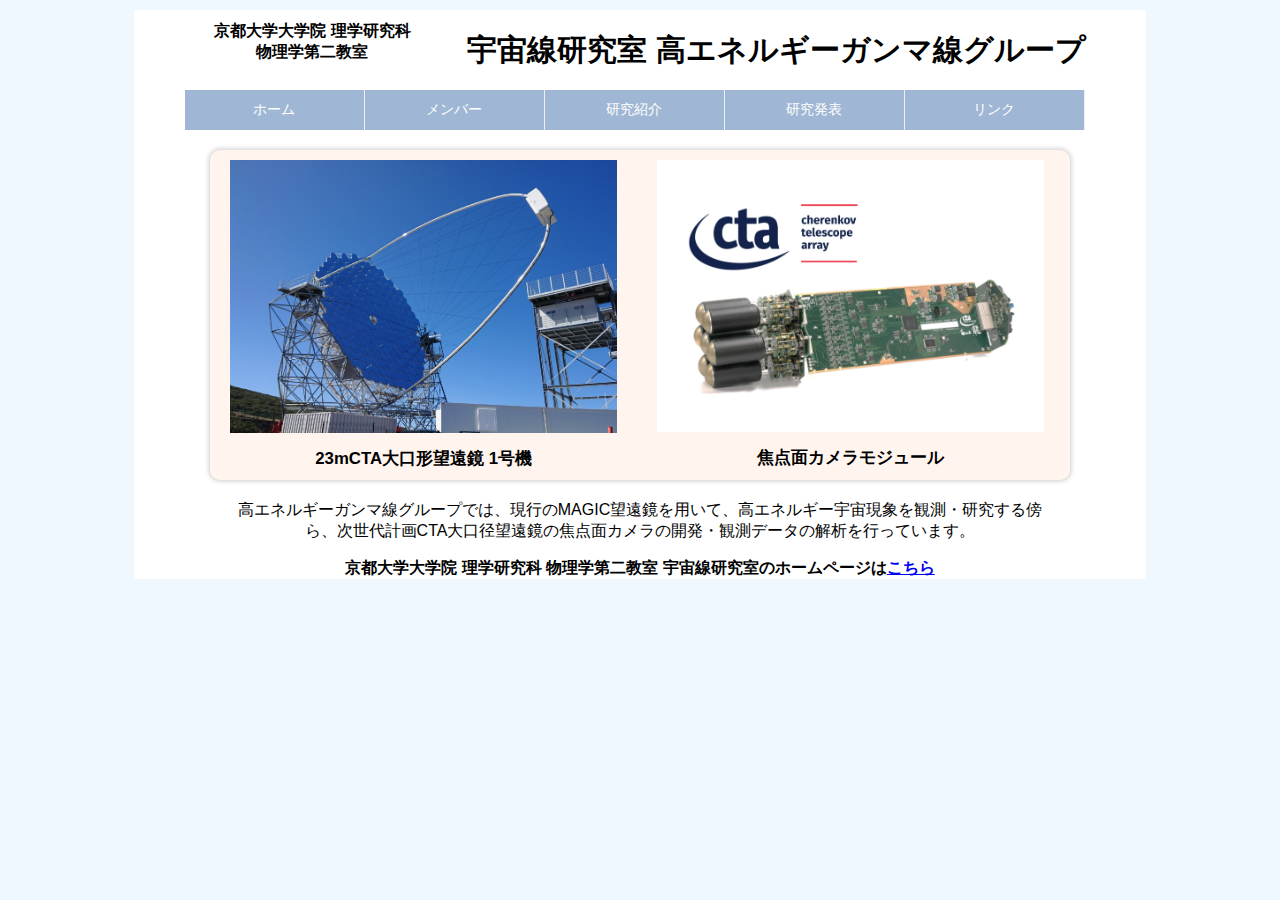
==== commit e33cd123: "modify(20190518)" ====
--- a/index.html
+++ b/index.html
@@ -66,8 +66,8 @@
 
   <div id="group_topic">
     <p>高エネルギーガンマ線グループでは、現行のMAGIC望遠鏡を用いて、高エネルギー宇宙現象を観測・研究する傍ら、次世代計画CTA大口径望遠鏡の焦点面カメラの開発・観測データの解析を行っています。</p>
-    <p>>京都大学大学院 理学研究科 物理学第二教室 宇宙線研究室のホームページは<a href="http://www-cr.scphys.kyoto-u.ac.jp">こちら</a></p>
-  </div>
+    <p><b>京都大学大学院 理学研究科 物理学第二教室 宇宙線研究室のホームページは<a href="http://www-cr.scphys.kyoto-u.ac.jp">こちら</a></p>
+  </b></div>
   
 </div>
 </body>
--- a/tevstyle.css
+++ b/tevstyle.css
@@ -143,15 +143,26 @@
 .secbox {
     margin-top: 10px auto;
 }
-/*
-.secbox h3 {
-	margin-left: 20px;
-	margin-top: 50px;
-}
-.secbox p, .secbox table, .secbox ul {
-	margin-left: 40px;
-}
-*/
+
+/*-- MEMBER --*/
+#membertable{
+    width: 90%;
+    margin: 10px auto;
+    text-align: center;
+}
+
+#membertable table{
+    margin: 10px auto;
+    border-spacing: 20px 0px;
+    text-align: center;
+}
+
+#memberimg{
+    width: 60%;
+     margin: 10px auto;
+    text-align: center;
+}
+
 
 /*-- RESEARCH --*/
 
@@ -170,23 +181,7 @@
     float: right;
 }
 
-/*-- MEMBER --*/
-#membertable{
-    width: 90%;
-    margin: 10px auto;
-}
-
-#membertable table{
-    margin: 10px auto;
-    border-spacing: 20px 0px;
-    text-align: center;
-}
-
-#memberimg{
-    width: 60%;
-     margin: 10px auto;
-    text-align: center;
-}
+
 
 /*-- PUBLICATION --*/
 #presentation{
@@ -202,6 +197,9 @@
 #presentation table tr:nth-child(odd){
   background-color: #eee
 }
+#presentation p{
+    font-size: 70%
+}
 
 
 #thesis{
@@ -217,7 +215,9 @@
 #thesis table tr:nth-child(odd){
   background-color: #eee
 }
-
+#thesis p{
+    font-size: 70%
+}
 
 
 
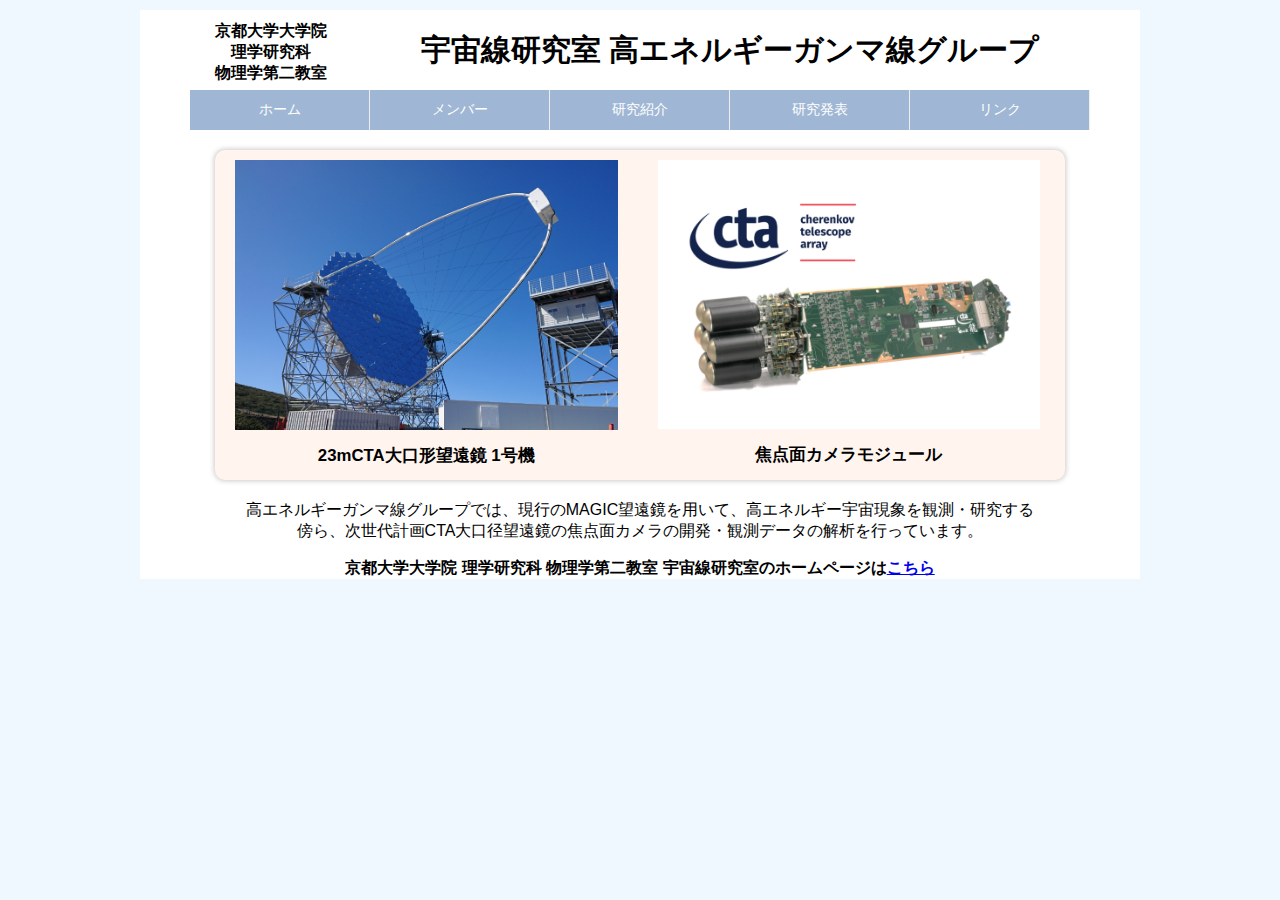
==== commit 4deda7a9: "modify(20190518)" ====
--- a/index.html
+++ b/index.html
@@ -23,7 +23,7 @@
     <div id="wholetitle">
 
       <div id="titlel">
-	<h1>京都大学大学院 理学研究科</br>物理学第二教室</h1>
+	<h1>京都大学大学院</br>理学研究科</br>物理学第二教室</h1>
       </div>
       
       <div id="titler">
--- a/tevstyle.css
+++ b/tevstyle.css
@@ -14,7 +14,8 @@
 
 #mainbox {
     margin: 10px auto;
-    width: 80%;
+    /*width: 80%;*/
+    width: 1000px;
     background-color: white;
 }
 
@@ -26,7 +27,7 @@
 
 #titlel{
 	float: left;
-	width: 28%;
+	width: 18%;
 	height: 80px;
 	font-size: 50%;
 	text-align: center;
@@ -34,7 +35,7 @@
 
 #titler{
 	float: right;
-	width: 70%;
+	width: 80%;
 	height: 80px;
 	font-size: 95%;
 	text-align: center;
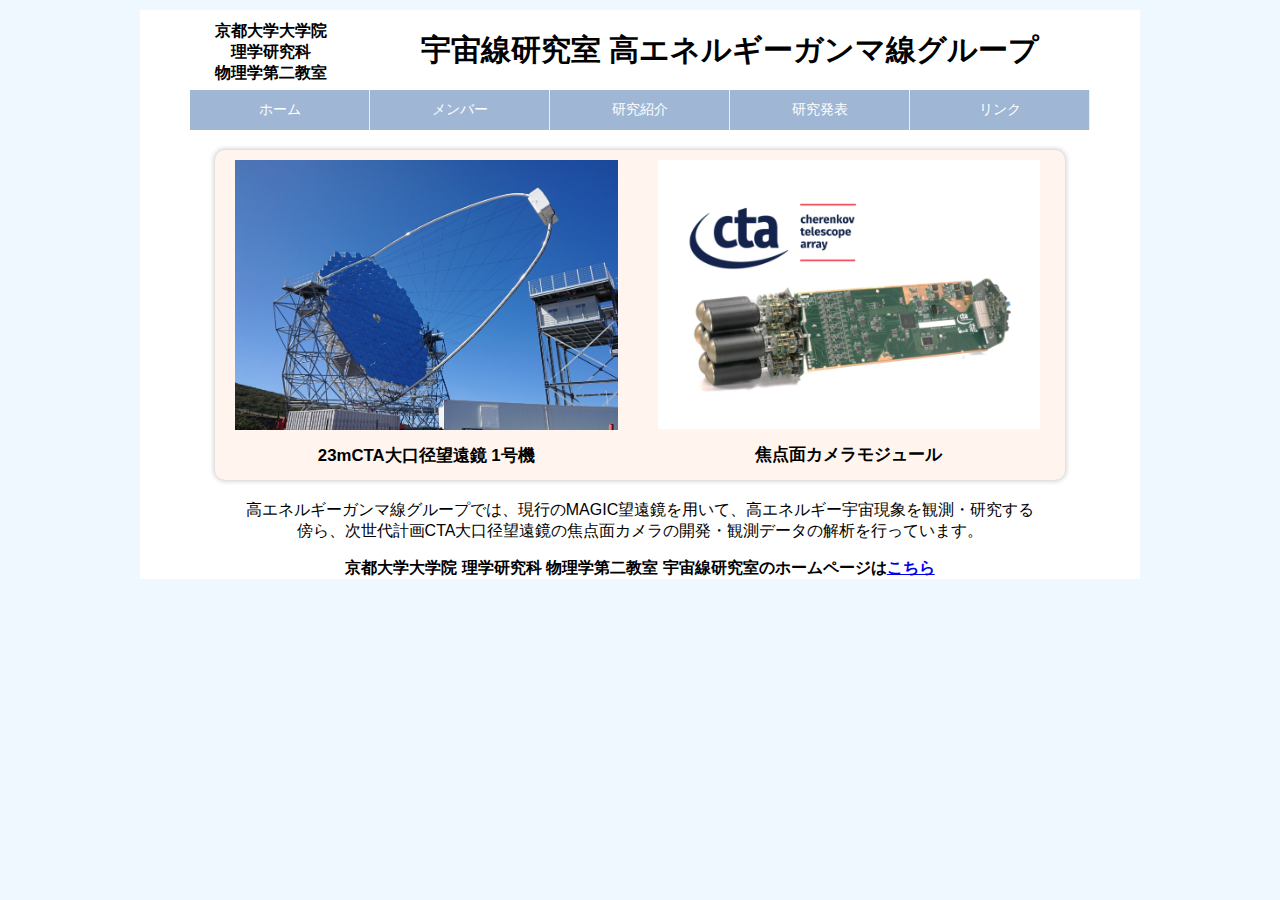
==== commit e6f130e9: "modify(20190519)" ====
--- a/index.html
+++ b/index.html
@@ -56,7 +56,7 @@
   <div id="wholetopimg">
     <div id="topimg">
       <img src="img/tevtop1.jpg"/>
-      <h2>23mCTA大口形望遠鏡 1号機</h2>
+      <h2>23mCTA大口径望遠鏡 1号機</h2>
     </div>
     <div id="topimg">
       <img src="img/tevtop2.jpg"/>
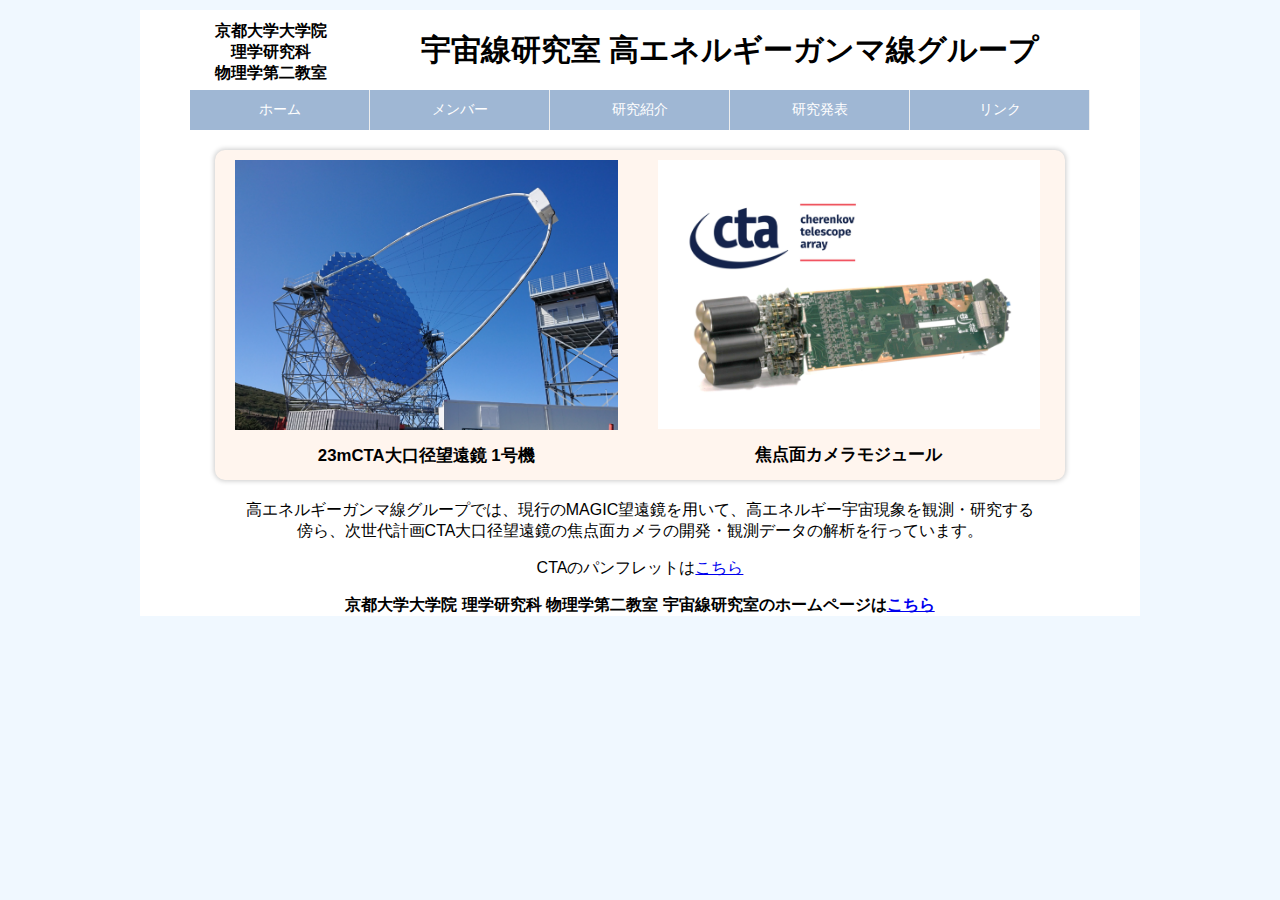
==== commit f3ed207c: "add CTA pamphlet" ====
--- a/index.html
+++ b/index.html
@@ -66,6 +66,7 @@
 
   <div id="group_topic">
     <p>高エネルギーガンマ線グループでは、現行のMAGIC望遠鏡を用いて、高エネルギー宇宙現象を観測・研究する傍ら、次世代計画CTA大口径望遠鏡の焦点面カメラの開発・観測データの解析を行っています。</p>
+    <p> CTAのパンフレットは<a href="https://www.cta-observatory.org/wp-content/uploads/2018/10/CTA_Japanese.pdf">こちら</a></p>
     <p><b>京都大学大学院 理学研究科 物理学第二教室 宇宙線研究室のホームページは<a href="http://www-cr.scphys.kyoto-u.ac.jp">こちら</a></p>
   </b></div>
   
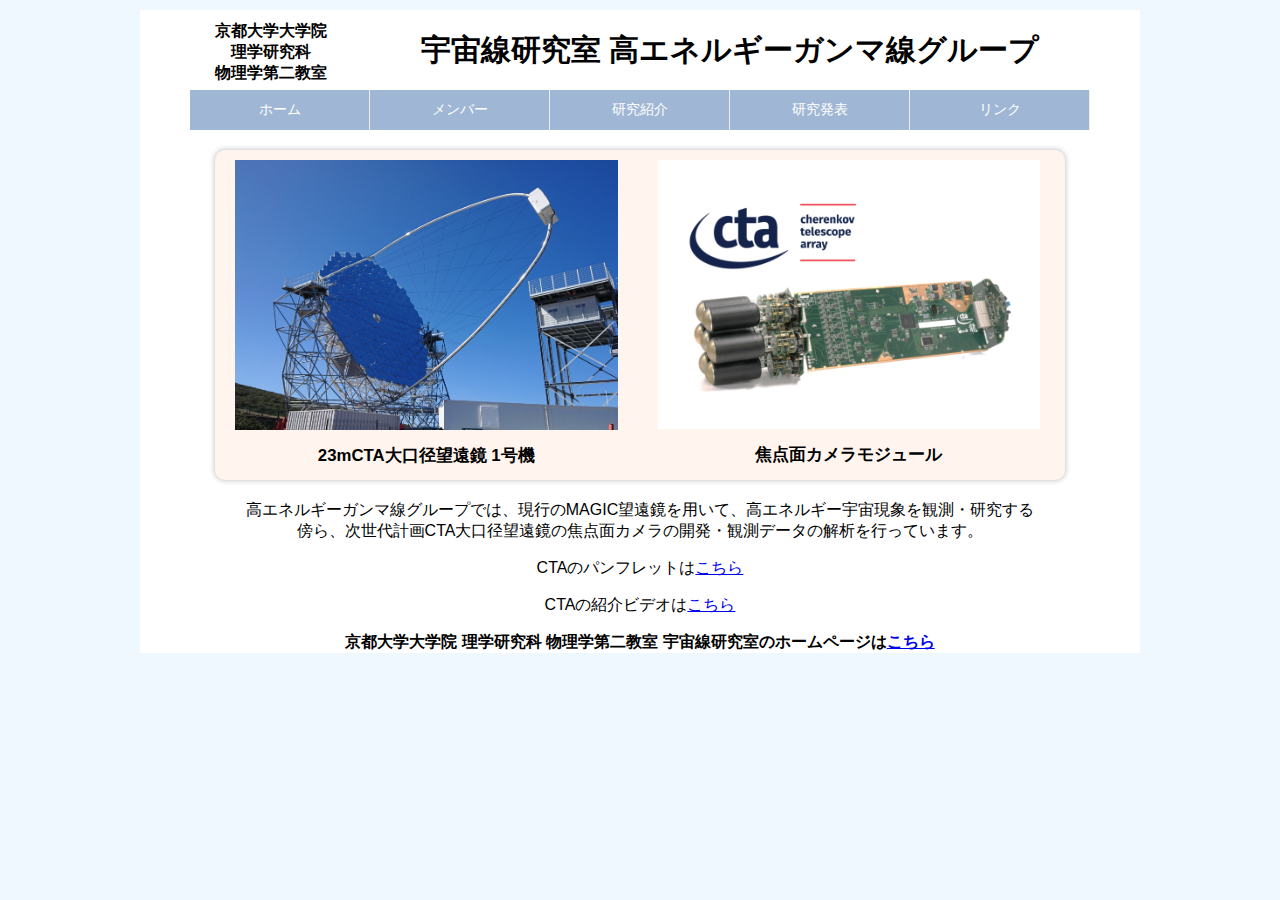
==== commit 76b98014: "add CTA video" ====
--- a/index.html
+++ b/index.html
@@ -67,6 +67,7 @@
   <div id="group_topic">
     <p>高エネルギーガンマ線グループでは、現行のMAGIC望遠鏡を用いて、高エネルギー宇宙現象を観測・研究する傍ら、次世代計画CTA大口径望遠鏡の焦点面カメラの開発・観測データの解析を行っています。</p>
     <p> CTAのパンフレットは<a href="https://www.cta-observatory.org/wp-content/uploads/2018/10/CTA_Japanese.pdf">こちら</a></p>
+    <p> CTAの紹介ビデオは<a href="https://youtu.be/tZx--MqstMo">こちら</a></p>
     <p><b>京都大学大学院 理学研究科 物理学第二教室 宇宙線研究室のホームページは<a href="http://www-cr.scphys.kyoto-u.ac.jp">こちら</a></p>
   </b></div>
   
